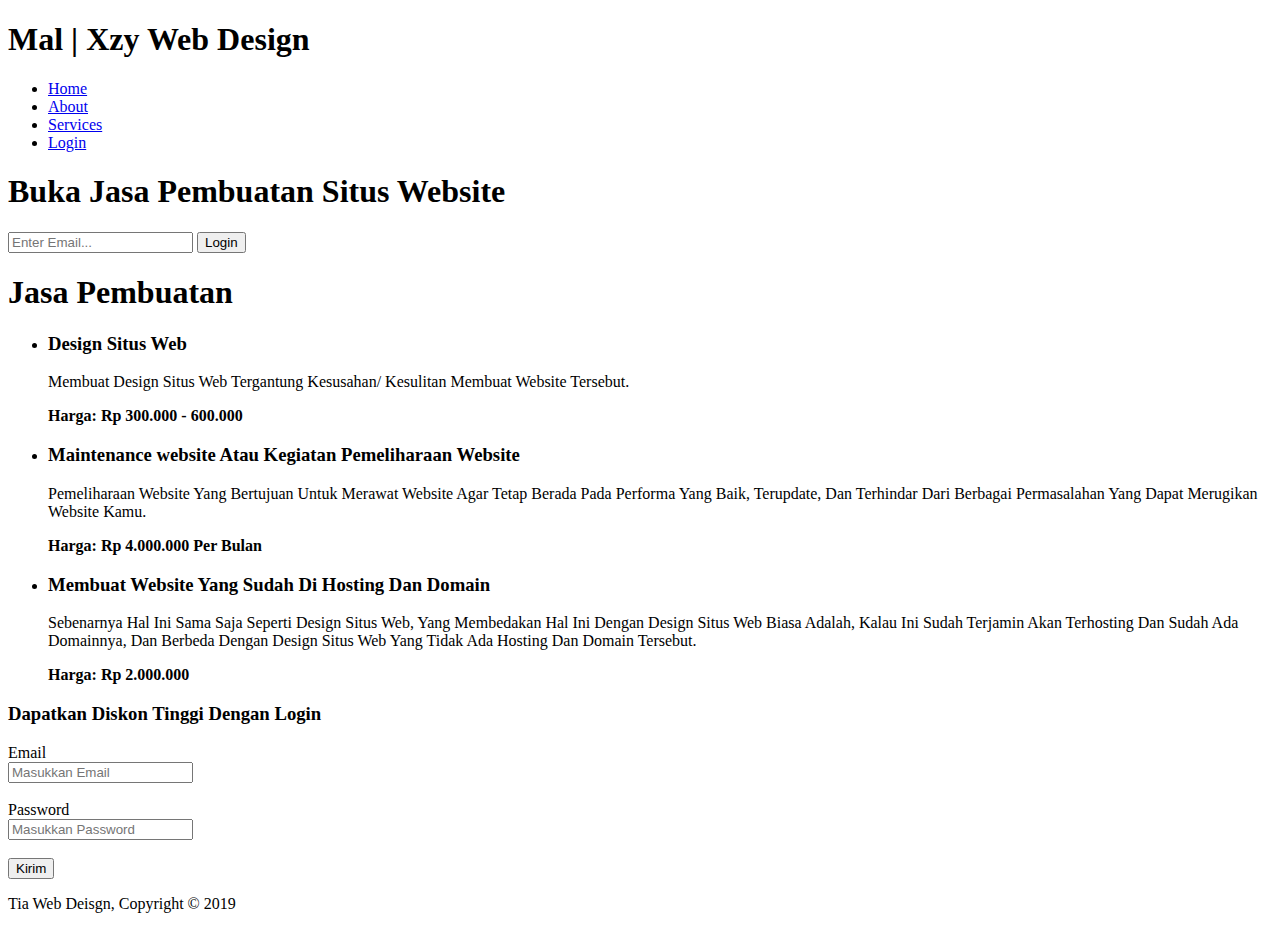
==== jasa.html @ eef9051d "jasa.html" ====
<!DOCTYPE html>
<html>
  <head>
    <meta charset="utf-8">
    <meta name="description" content="Affordable and professional web design">
	  <meta name="keywords" content="web design, affordable web design, professional web design">
  	<meta name="author" content="Brad Traversy">
    <title>Malzx Web Deisgn | Service</title>
    <link rel="stylesheet" href="style.css">
    <link rel="icon" href="img/favicon.png">
  </head>
  <body>
    <header>
      <div class="container">
        <div id="branding">
          <h1><span class="highlight">Mal | Xzy</span> Web Design</h1>
        </div>
        <nav>
          <ul>
            <li><a href="index.html">Home</a></li>
            <li><a href="about.html">About</a></li>
            <li class="current"><a href="jasa.html">Services</a></li>
            <li><a href="login.html">Login</a></li>
          </ul>
        </nav>
      </div>
    </header>

    <section id="newsletter">
      <div class="container">
        <h1>Buka Jasa Pembuatan Situs Website</h1>
        <form>
          <input type="email" placeholder="Enter Email..." required>
          <button type="submit" class="button_1">Login</button>
        </form>
      </div>
    </section>

      <section id="main">
        <div class="container">
           <article id="main-col">
            <h1 class="page-title">Jasa Pembuatan </h1>
            <ul id="services">
              <li>
                <h3>Design Situs Web</h3>
                <p>Membuat Design Situs Web Tergantung Kesusahan/ Kesulitan Membuat Website Tersebut.</p>
                <p><strong>Harga: Rp 300.000 - 600.000</strong></p>
              </li>
              <li>
                <h3>Maintenance website Atau Kegiatan Pemeliharaan Website</h3>
                <p>Pemeliharaan Website Yang Bertujuan Untuk Merawat Website Agar Tetap Berada Pada Performa Yang Baik, Terupdate, Dan Terhindar Dari Berbagai Permasalahan Yang Dapat Merugikan Website Kamu.</p>
                <p><strong>Harga: Rp 4.000.000 Per Bulan</strong></p>
              </li>
              <li>
                <h3>Membuat Website Yang Sudah Di Hosting Dan Domain</h3>
                <p>Sebenarnya Hal Ini Sama Saja Seperti Design Situs Web, Yang Membedakan Hal Ini Dengan Design Situs Web Biasa Adalah, Kalau Ini Sudah Terjamin Akan Terhosting Dan Sudah Ada Domainnya, Dan Berbeda Dengan Design Situs Web Yang Tidak Ada Hosting Dan Domain Tersebut.</p>
                            <p><strong>Harga: Rp 2.000.000</strong></p>
              </li>
            </ul>
          </article>

        <aside id="sidebar">
          <div class="dark">
            <h3>Dapatkan Diskon Tinggi Dengan Login</h3>
            <form class="quote">
                <form class="quote">
                    <div>
                        <label>Email</label><br>
                        <input type="email" placeholder="Masukkan Email">
                      <br>
                      <br>
                    </div>
                    <label>Password</label><br>
                    <input type="password" placeholder="Masukkan Password">
                    <br>
                    <br>
                    <button class="button_1" type="submit">Kirim</button>
                    </div>
              </form>
          </div>
        </aside>
      </div>
    </section>

    <footer>
      <p>Tia Web Deisgn, Copyright &copy; 2019</p>
    </footer>
  </body>
</html>
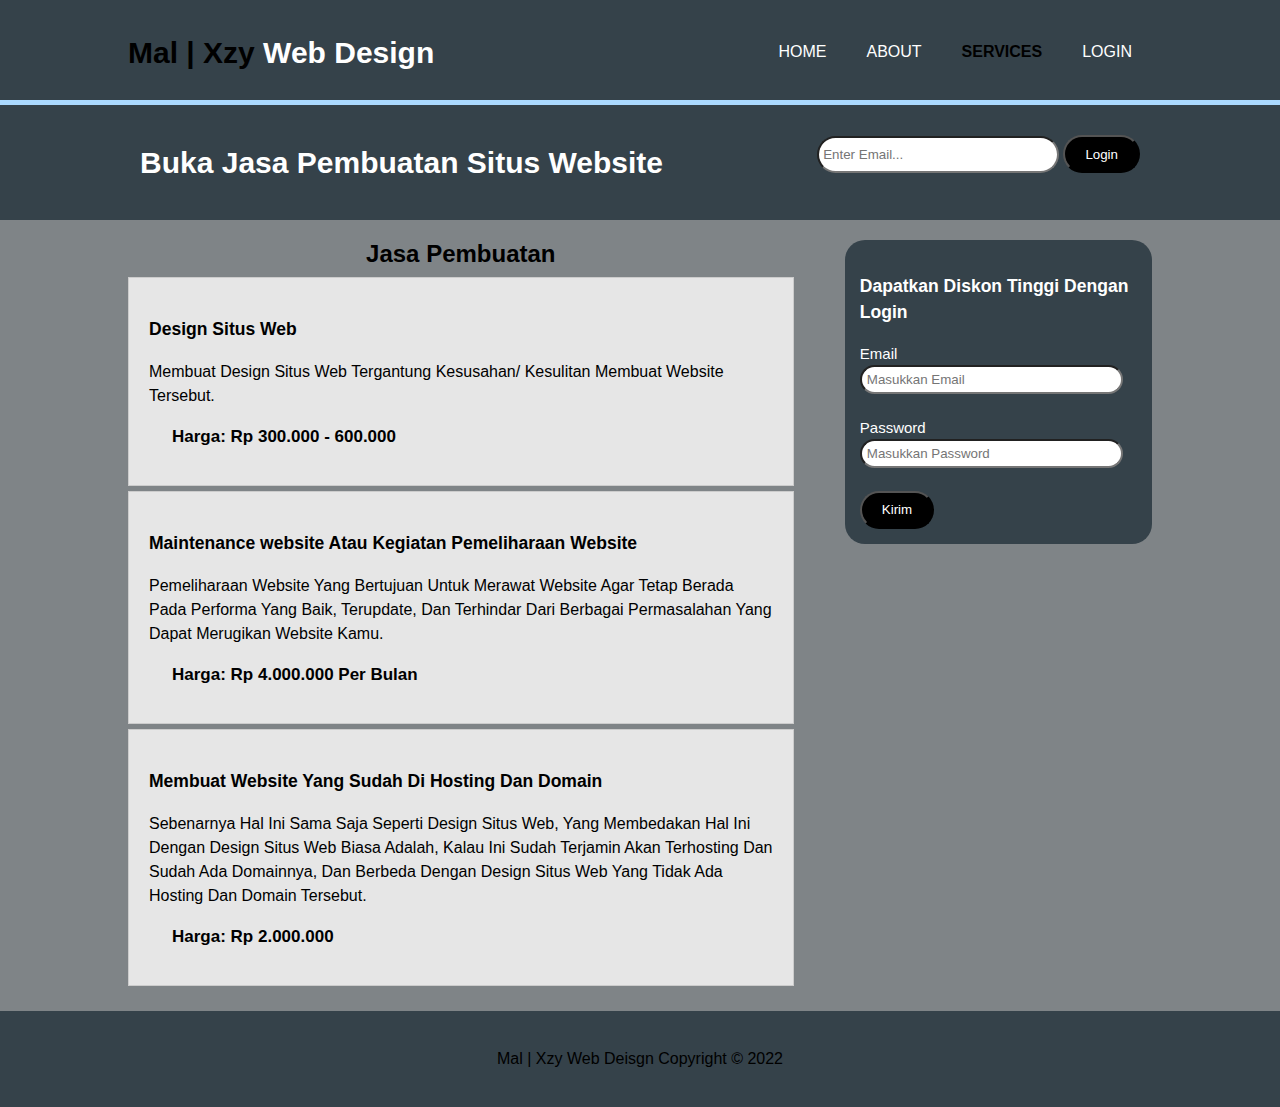
==== commit 86bccfc5: "Update jasa.html" ====
--- a/jasa.html
+++ b/jasa.html
@@ -84,7 +84,7 @@
     </section>
 
     <footer>
-      <p>Tia Web Deisgn, Copyright &copy; 2019</p>
+      <p>Mal | Xzy Web Deisgn Copyright &copy; 2022</p>
     </footer>
   </body>
 </html>
--- a/style.css
+++ b/style.css
@@ -0,0 +1,279 @@
+body{
+    font: 15px/1.5 Arial, Helvetica,sans-serif;
+    padding:0;
+    margin:0;
+    background-color:#7F8487;
+  }
+  
+  /* Global */
+  .container{
+    width:80%;
+    margin:auto;
+    overflow:hidden;
+  }
+  
+  ul{
+    margin:0;
+    padding:0;
+  }
+  
+  .button_1{
+    height:38px;
+    background:#000;
+    padding-left: 20px;
+    padding-right:20px;
+    color:#ffffff;
+    border-radius: 20px;
+    margin: auto;
+  }
+  
+  .dark{
+    padding:15px;
+    background:#35424a;
+    color:#ffffff;
+    margin-top:10px;
+    margin-bottom:10px;
+    border-radius: 20px;
+  }
+
+  .light{
+    padding:15px;
+    background:#76BA99;
+    color:#2C3639;
+    margin-top:10px;
+    margin-bottom:10px;
+    border-radius: 20px;
+  }
+
+  .page-title {
+    font-size: 24px;
+    height: 25px;
+    text-align: center;
+    padding: 0px;
+  }
+  
+  /* Header **/
+  header{
+    background:#35424a;
+    color:#ffffff;
+    padding-top:30px;
+    min-height:70px;
+    border-bottom:#ABD9FF 5px solid;
+  }
+  
+  header a{
+    color:#ffffff;
+    text-decoration:none;
+    text-transform: uppercase;
+    font-size:16px;
+  }
+  
+  header li{
+    float:left;
+    display:inline;
+    padding: 0 20px 0 20px;
+  }
+  
+  header #branding{
+    float:left;
+  }
+  
+  header #branding h1{
+    margin:0;
+  }
+  
+  header nav{
+    float:right;
+    margin-top:10px;
+  }
+  
+  header .highlight, header .current a{
+    color:#000;
+    font-weight:bold;
+  }
+  
+  header a:hover{
+    color:#cccccc;
+    font-weight:bold;
+  }
+
+  h4 {
+    font-size: 40px;
+    text-align: center;
+  }
+
+  p {
+    font-size: 16px;
+    color: #000;
+  }
+  
+  strong {
+    color: #000;
+    font-size: 17px;
+    padding-left: 23px;
+    padding-right: 22px;
+  }
+  
+  /* Showcase */
+  #showcase{
+    min-height:400px;
+    background:url('code.png') no-repeat;
+    background-position: center;
+    background-size: cover;
+    text-align:center;
+    color:#ffffff;
+  }
+  
+  #showcase h1{
+    margin-top:100px;
+    font-size:55px;
+    margin-bottom:10px;
+  }
+  
+  #showcase p{
+    font-size:20px;
+  }
+  
+  /* Newsletter */
+  #newsletter{
+    padding:15px;
+    color:#ffffff;
+    background:#35424a
+  }
+  
+  #newsletter h1{
+    float:left;
+  }
+  
+  #newsletter form {
+    float:right;
+    margin-top:15px;
+  }
+  
+  #newsletter input[type="email"]{
+    padding:4px;
+    height:25px;
+    width:230px;
+    border-radius: 20px;
+  }
+  
+  /* Boxes */
+  #boxes{
+    margin-top:20px;
+  }
+  
+  #boxes .box{
+    float:left;
+    text-align: center;
+    width:40%;
+    padding:10px;
+  }
+  
+  #boxes .box img{
+    width:80px;
+  }
+
+  .box-img{
+    width: 90px;
+    height: 90px;
+  }
+  
+  /* Sidebar */
+  aside#sidebar{
+    float:right;
+    width:30%;
+    margin-top:10px;
+  }
+  
+  aside#sidebar .quote input, aside#sidebar .quote textarea{
+    width:90%;
+    padding:5px;
+    border-radius: 15px;
+  }
+
+  aside#sidebar .quote input, aside#sidebar .quote textarea{
+    width:90%;
+    padding:5px;
+  }
+
+  form input[type="email"], .quote input, .quote textarea{
+    width:60%;
+    border-radius: 17px;
+  }
+  
+  /* Main-col */
+  article#main-col{
+    float:left;
+    width:65%;
+  }
+  
+  /* Services */
+  ul#services li{
+    list-style: none;
+    padding:20px;
+    border: #cccccc solid 1px;
+    margin-bottom:5px;
+    background:#e6e6e6;
+  }
+  
+    footer{
+        padding:20px;
+        margin-top:20px;
+        color:#000;
+        background-color: #35424a;
+        text-align: center;
+      }
+  
+  /* Media Queries */
+  @media(max-width: 768px){
+    header #branding,
+    header nav,
+    header nav li,
+    #newsletter h1,
+    #newsletter form,
+    #boxes .box,
+    article#main-col,
+    aside#sidebar{
+      float:none;
+      text-align:center;
+      width:100%;
+    }
+
+    .button_1{
+        height:38px;
+        background:#000;
+        padding-left: 20px;
+        padding-right:20px;
+        color:#ffffff;
+        border-radius: 20px;
+        margin: auto;
+      }
+
+      .page-title {
+        font-size: 24px;
+        height: 25px;
+        text-align: center;
+        padding: 0px;
+        padding-left: 20px;
+        padding-bottom: 5%;
+      }
+  
+    header{
+      padding-bottom:20px;
+    }
+  
+    #showcase h1{
+      margin-top:40px;
+    }
+  
+    #newsletter button, .quote button{
+      display:block;
+      width:63%;
+    }
+  
+    #newsletter form input[type="email"], .quote input, .quote textarea{
+        width:60%;
+        margin-bottom:8px;
+        border-radius: 17px;
+      }
+    }